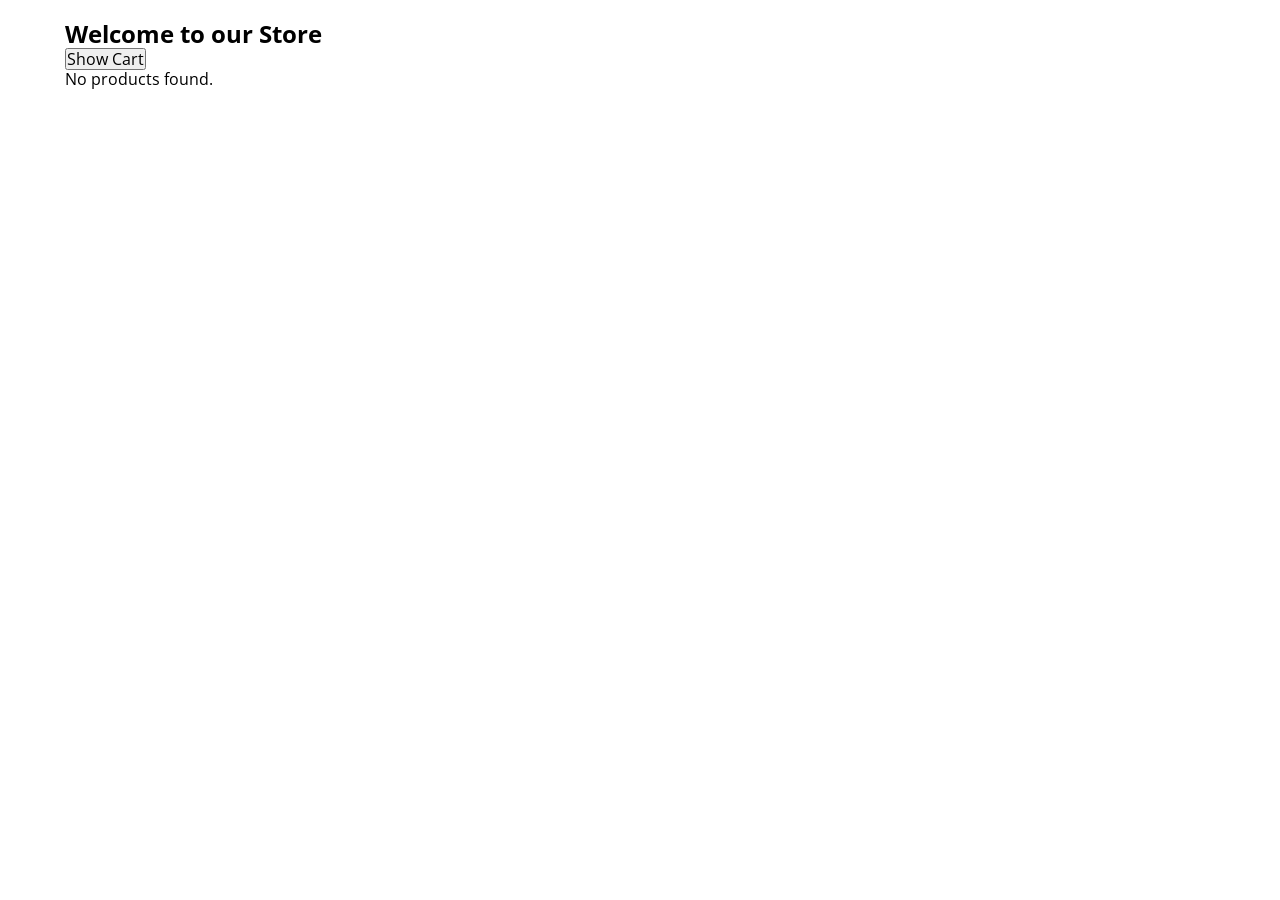
==== index.html @ 0ee9a149 "upload project structure and main files, with basic functions done" ====
<!DOCTYPE html>
<html lang="en">

<head>
    <meta charset="UTF-8">
    <meta name="viewport" content="width=device-width, initial-scale=1.0">
    <meta name="description" content="E-Commerce Store Application">
    <meta name="author" content="Amr Khaled">
    <title>E-Commerce Store</title>
    <meta property="og:title" content="E-Commerce Store Application">
    <meta property="og:description" content="Browse and shop products in our E-Commerce Store.">
    <meta property="og:type" content="website">
    <!-- Font Awesome Library -->
    <link rel="stylesheet" href="css/all.min.css">
    <!-- Render All Elements Normally -->
    <link rel="stylesheet" href="css/normalize.css">
    <!-- Main CSS File -->
    <link rel="stylesheet" href="css/styles.css">
    <!-- Google Fonts -->
    <link rel="preconnect" href="https://fonts.googleapis.com">
    <link rel="preconnect" href="https://fonts.gstatic.com" crossorigin>
    <link href="https://fonts.googleapis.com/css2?family=Open+Sans:ital,wght@0,300..800;1,300..800&display=swap"
        rel="stylesheet">
</head>

<body>
    <header>

    </header>
    <main>
        <div class="container">
            <h2>Welcome to our Store</h2>
            <button id="showCartBtn">Show Cart</button>
            <div class="products-grid" id="productsGrid">
                <!-- Products will be added here dynamically -->
            </div>
            <div class="status" id="status">
                <!-- Status will be added here dynamically -->
            </div>
        </div>
    </main>
    <footer>

    </footer>
    <script type="module" src="src/pages/home.js"></script>
</body>

</html>
---- css/styles.css ----
/* Start Variables */
:root {
    --main-color: #4D1FAB;
    --Secondary-color: #350c81;
    --error-color: #E74C3C;
    --success-color: #30BA67;
    --active-sun-color: #f39c12;
    --background-color: #f8f8f8;
    --default-background-color: #fff;
    --default-text-color: #000;
    --checked-color: #e5e5e5;
    --border-radius: 10px;
}

/* End Variables */

/* Start Global Rules  */
* {
    margin: 0;
    padding: 0;
    font-family: "Open Sans", sans-serif;
    -webkit-box-sizing: border-box;
    -moz-box-sizing: border-box;
    box-sizing: border-box;
}

html {
    margin: 0;
    scroll-behavior: smooth;
}

body {
    margin: 0;
    min-height: 100vh;
}

body.dark {
    --default-background-color: #1e2939;
    --checked-color: #374151;
    --background-color: #101828;
    --default-text-color: #e5e7eb;
}

ul {
    list-style: none;
    margin: 0;
    padding: 0;
}

.container {
    padding-left: 10px;
    padding-right: 10px;
    margin-left: auto;
    margin-right: auto;
}

::-webkit-scrollbar {
    width: 10px;
}

::-webkit-scrollbar-track {
    background: var(--background-color);
}

::-webkit-scrollbar-thumb {
    background: var(--main-color);
}

::-webkit-scrollbar-thumb:hover {
    background: var(--Secondary-color);
}

/* Small */
@media (min-width: 768px) {
    .container {
        width: 750px;
    }
}

/* Medium */
@media (min-width: 992px) {
    .container {
        width: 970px;
    }
}

/* Large */
@media (min-width: 1200px) {
    .container {
        width: 1170px;
    }
}

/* End Global Rules */

/* Start Header */


/* End Header */

/* Start Main */
main {
    padding: 20px 0;
}

main .products-grid,
main .cart-items {
    display: grid;
    grid-template-columns: repeat(auto-fit, minmax(200px, 1fr));
    gap: 20px;
}

.checkout-container {
    display: flex;
    flex-direction: row;
    justify-content: space-between;
    gap: 20px;
}

/* End Main */

/* Start Footer */


/* End Footer */
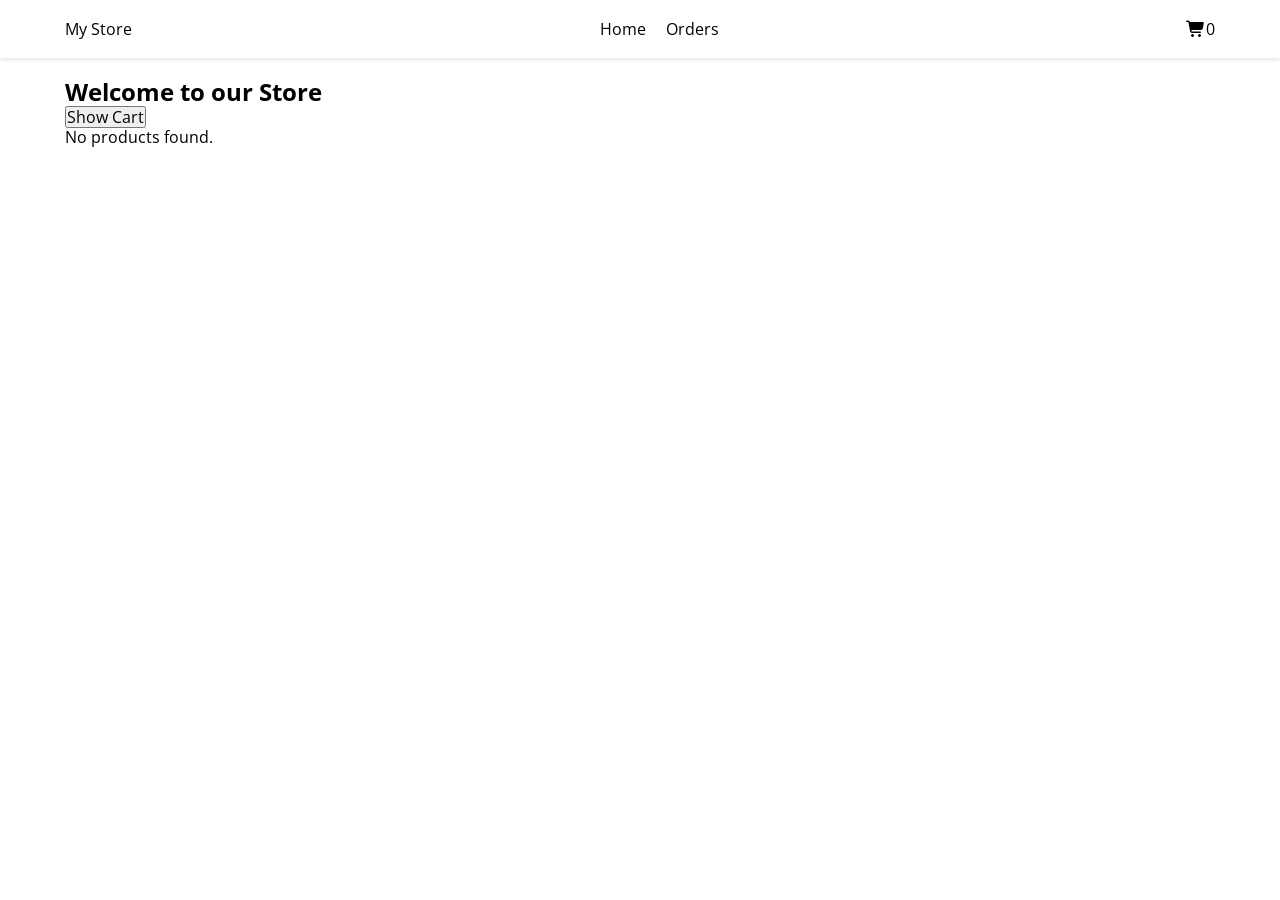
==== commit 9b02bcab: "feature: implement header component, cart count live update, and update styling for header navigatio" ====
--- a/index.html
+++ b/index.html
@@ -24,9 +24,6 @@
 </head>
 
 <body>
-    <header>
-
-    </header>
     <main>
         <div class="container">
             <h2>Welcome to our Store</h2>
--- a/css/styles.css
+++ b/css/styles.css
@@ -47,6 +47,11 @@
     padding: 0;
 }
 
+a {
+    text-decoration: none;
+    color: var(--default-text-color);
+}
+
 .container {
     padding-left: 10px;
     padding-right: 10px;
@@ -94,7 +99,22 @@
 /* End Global Rules */
 
 /* Start Header */
+header {
+    background-color: var(--default-background-color);
+    padding: 20px 0;
+    box-shadow: 0 2px 4px rgba(0, 0, 0, 0.1);
+}
 
+header .container.header-content {
+    display: flex;
+    align-items: center;
+    justify-content: space-between;
+}
+
+header .nav {
+    display: flex;
+    gap: 20px;
+}
 
 /* End Header */
 
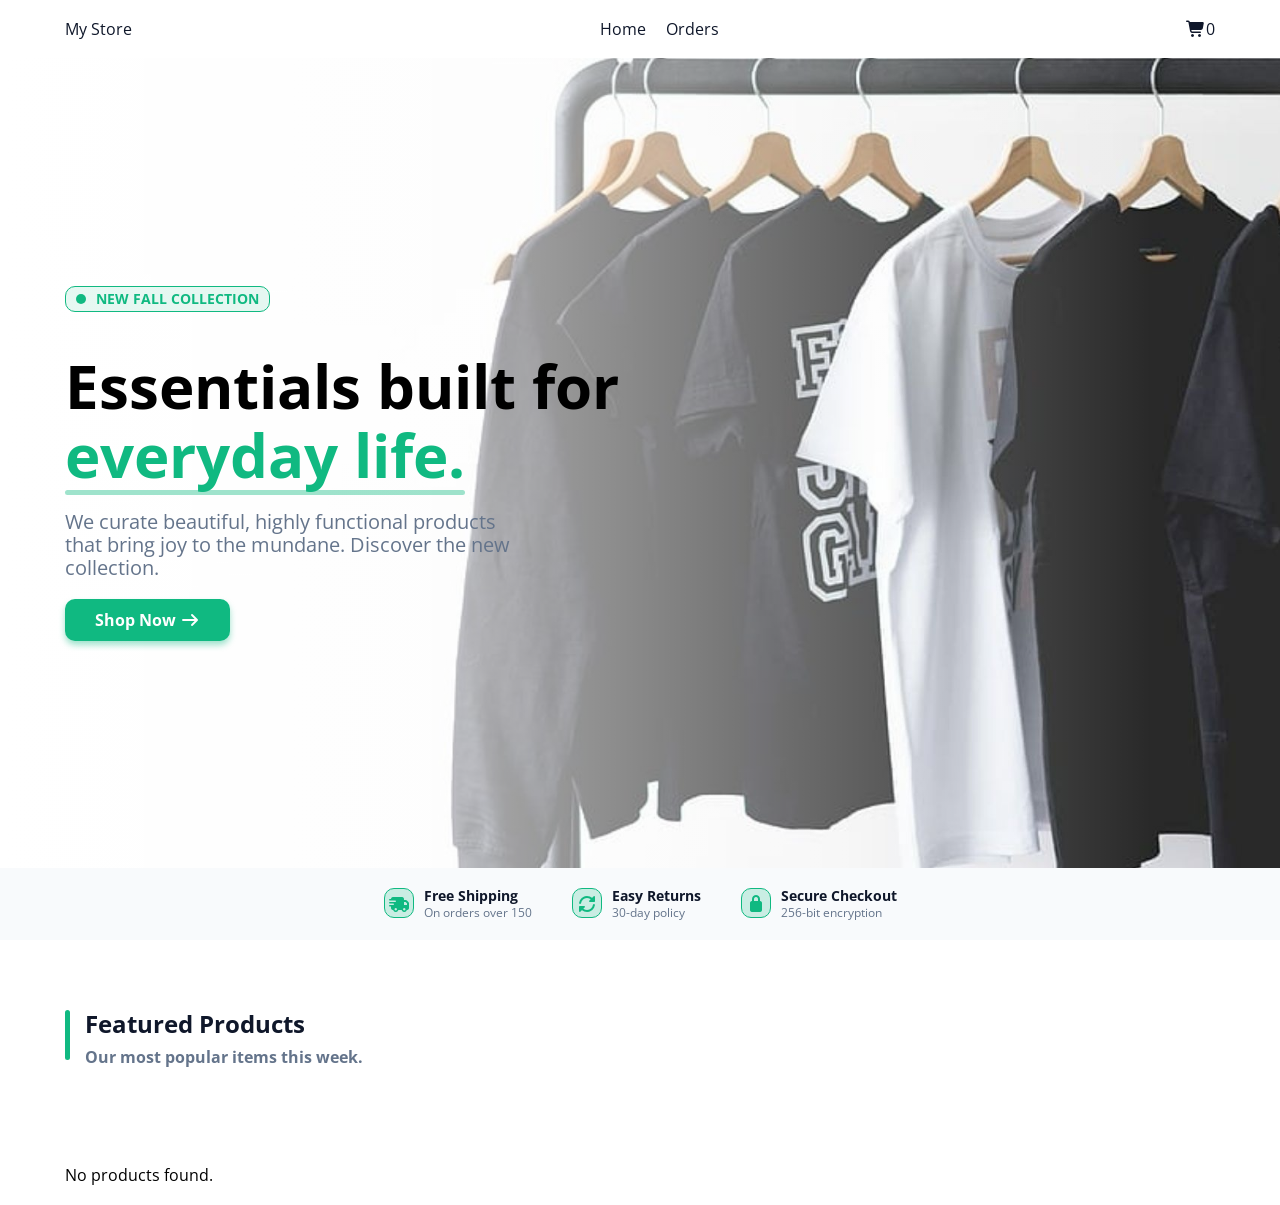
==== commit 0ee0387c: "feature: refactor CSS structure and update component styles for improved layout and design consisten" ====
--- a/index.html
+++ b/index.html
@@ -24,12 +24,47 @@
 </head>
 
 <body>
+    <div class="hero-section" role="region" aria-label="Hero Section">
+        <div class="container hero-content">
+            <p class="announce">New Fall Collection</p>
+            <h1>Essentials built for <span>everyday life.</span></h1>
+            <p class="description">We curate beautiful, highly functional products that bring joy to the mundane.
+                Discover the new collection.</p>
+            <button id="showProducts"><a href="#productsSection">Shop Now
+                    <i class="fa-solid fa-arrow-right"></i></a></button>
+        </div>
+    </div>
+    <div class="facts">
+        <div class="item">
+            <i class="fa-solid fa-truck-fast"></i>
+            <div class="info">
+                <h3>Free Shipping</h3>
+                <p>On orders over 150</p>
+            </div>
+        </div>
+        <div class="item">
+            <i class="fa-solid fa-rotate"></i>
+            <div class="info">
+                <h3>Easy Returns</h3>
+                <p>30-day policy</p>
+            </div>
+        </div>
+        <div class="item">
+            <i class="fa-solid fa-lock"></i>
+            <div class="info">
+                <h3>Secure Checkout</h3>
+                <p>256-bit encryption</p>
+            </div>
+        </div>
+    </div>
     <main>
         <div class="container">
-            <h2>Welcome to our Store</h2>
-            <button id="showCartBtn">Show Cart</button>
-            <div class="products-grid" id="productsGrid">
-                <!-- Products will be added here dynamically -->
+            <div class="products-section" id="productsSection">
+                <h2>Featured Products</h2>
+                <h4>Our most popular items this week.</h4>
+                <div class="products-grid" id="productsGrid">
+                    <!-- Products will be added here dynamically -->
+                </div>
             </div>
             <div class="status" id="status">
                 <!-- Status will be added here dynamically -->
--- a/css/styles.css
+++ b/css/styles.css
@@ -1,145 +1,19 @@
-/* Start Variables */
-:root {
-    --main-color: #4D1FAB;
-    --Secondary-color: #350c81;
-    --error-color: #E74C3C;
-    --success-color: #30BA67;
-    --active-sun-color: #f39c12;
-    --background-color: #f8f8f8;
-    --default-background-color: #fff;
-    --default-text-color: #000;
-    --checked-color: #e5e5e5;
-    --border-radius: 10px;
-}
+@import 'utils/variables.css';
 
-/* End Variables */
+@import 'base/reset.css';
+@import 'base/global.css';
 
-/* Start Global Rules  */
-* {
-    margin: 0;
-    padding: 0;
-    font-family: "Open Sans", sans-serif;
-    -webkit-box-sizing: border-box;
-    -moz-box-sizing: border-box;
-    box-sizing: border-box;
-}
+@import 'layout/grid.css';
+@import 'layout/header.css';
+@import 'layout/footer.css';
+@import 'layout/main.css';
 
-html {
-    margin: 0;
-    scroll-behavior: smooth;
-}
+@import 'pages/home.css';
+@import 'pages/product.css';
+@import 'pages/cart.css';
+@import 'pages/checkout.css';
+@import 'pages/orders.css';
 
-body {
-    margin: 0;
-    min-height: 100vh;
-}
+@import 'components/productCard.css';
 
-body.dark {
-    --default-background-color: #1e2939;
-    --checked-color: #374151;
-    --background-color: #101828;
-    --default-text-color: #e5e7eb;
-}
-
-ul {
-    list-style: none;
-    margin: 0;
-    padding: 0;
-}
-
-a {
-    text-decoration: none;
-    color: var(--default-text-color);
-}
-
-.container {
-    padding-left: 10px;
-    padding-right: 10px;
-    margin-left: auto;
-    margin-right: auto;
-}
-
-::-webkit-scrollbar {
-    width: 10px;
-}
-
-::-webkit-scrollbar-track {
-    background: var(--background-color);
-}
-
-::-webkit-scrollbar-thumb {
-    background: var(--main-color);
-}
-
-::-webkit-scrollbar-thumb:hover {
-    background: var(--Secondary-color);
-}
-
-/* Small */
-@media (min-width: 768px) {
-    .container {
-        width: 750px;
-    }
-}
-
-/* Medium */
-@media (min-width: 992px) {
-    .container {
-        width: 970px;
-    }
-}
-
-/* Large */
-@media (min-width: 1200px) {
-    .container {
-        width: 1170px;
-    }
-}
-
-/* End Global Rules */
-
-/* Start Header */
-header {
-    background-color: var(--default-background-color);
-    padding: 20px 0;
-    box-shadow: 0 2px 4px rgba(0, 0, 0, 0.1);
-}
-
-header .container.header-content {
-    display: flex;
-    align-items: center;
-    justify-content: space-between;
-}
-
-header .nav {
-    display: flex;
-    gap: 20px;
-}
-
-/* End Header */
-
-/* Start Main */
-main {
-    padding: 20px 0;
-}
-
-main .products-grid,
-main .cart-items {
-    display: grid;
-    grid-template-columns: repeat(auto-fit, minmax(200px, 1fr));
-    gap: 20px;
-}
-
-.checkout-container {
-    display: flex;
-    flex-direction: row;
-    justify-content: space-between;
-    gap: 20px;
-}
-
-/* End Main */
-
-/* Start Footer */
-
-
-/* End Footer */+@import 'utils/scrollbar.css';
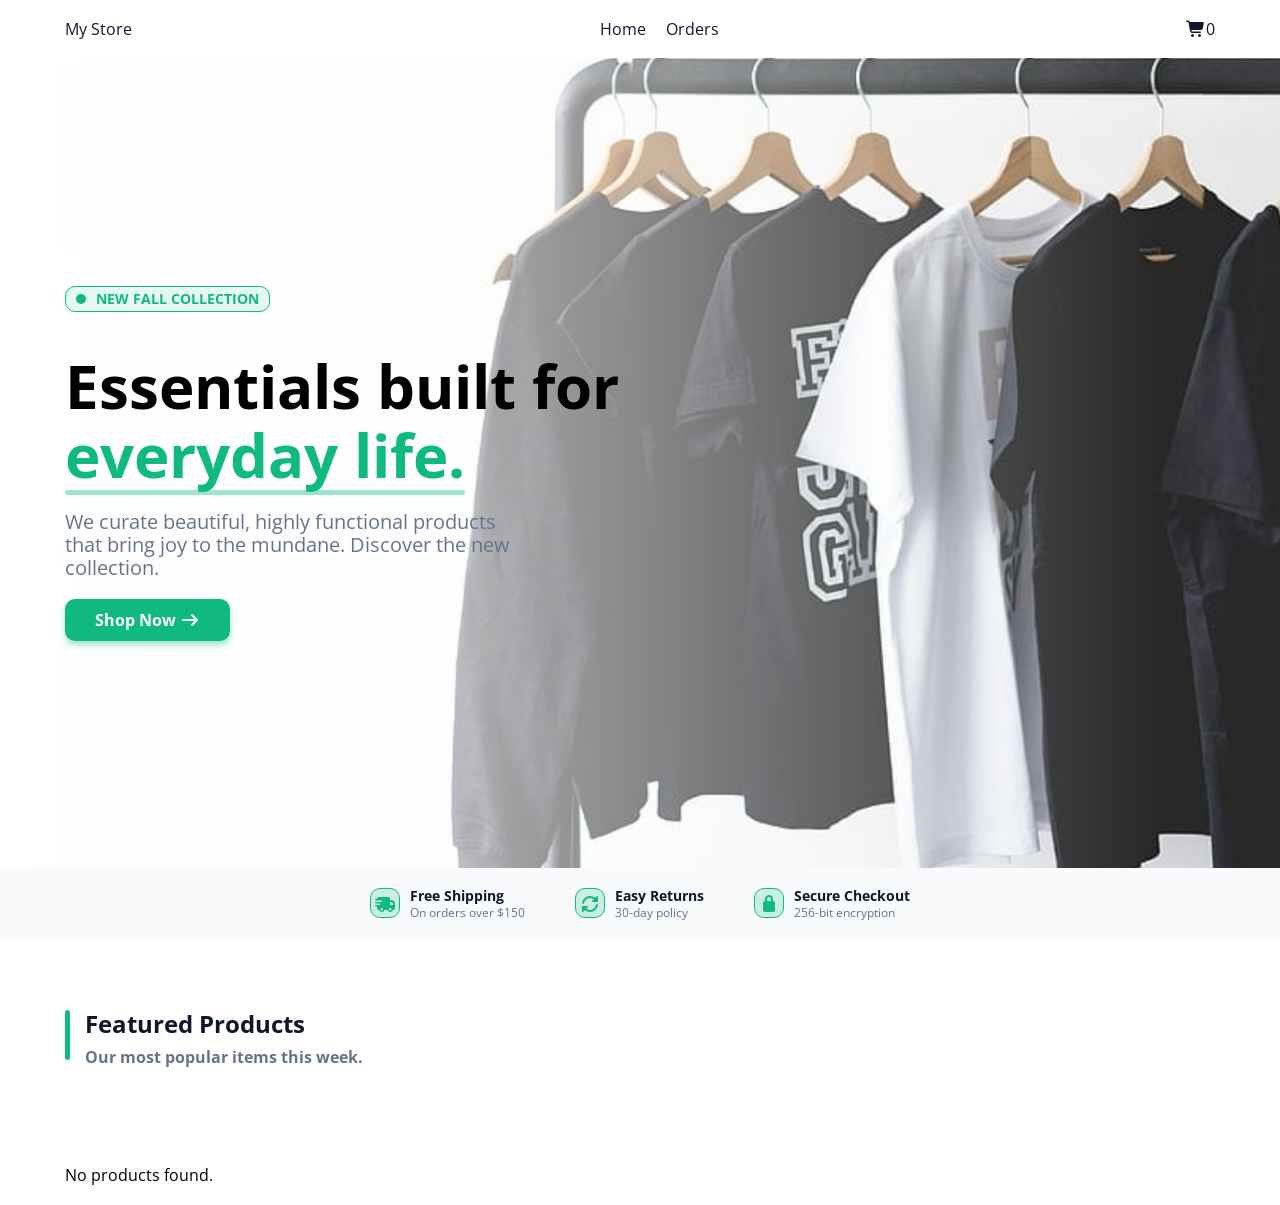
==== commit 5536fdcc: "feature: update README structure, enhance product card details page view, and improve home page resp" ====
--- a/index.html
+++ b/index.html
@@ -39,7 +39,7 @@
             <i class="fa-solid fa-truck-fast"></i>
             <div class="info">
                 <h3>Free Shipping</h3>
-                <p>On orders over 150</p>
+                <p>On orders over $150</p>
             </div>
         </div>
         <div class="item">
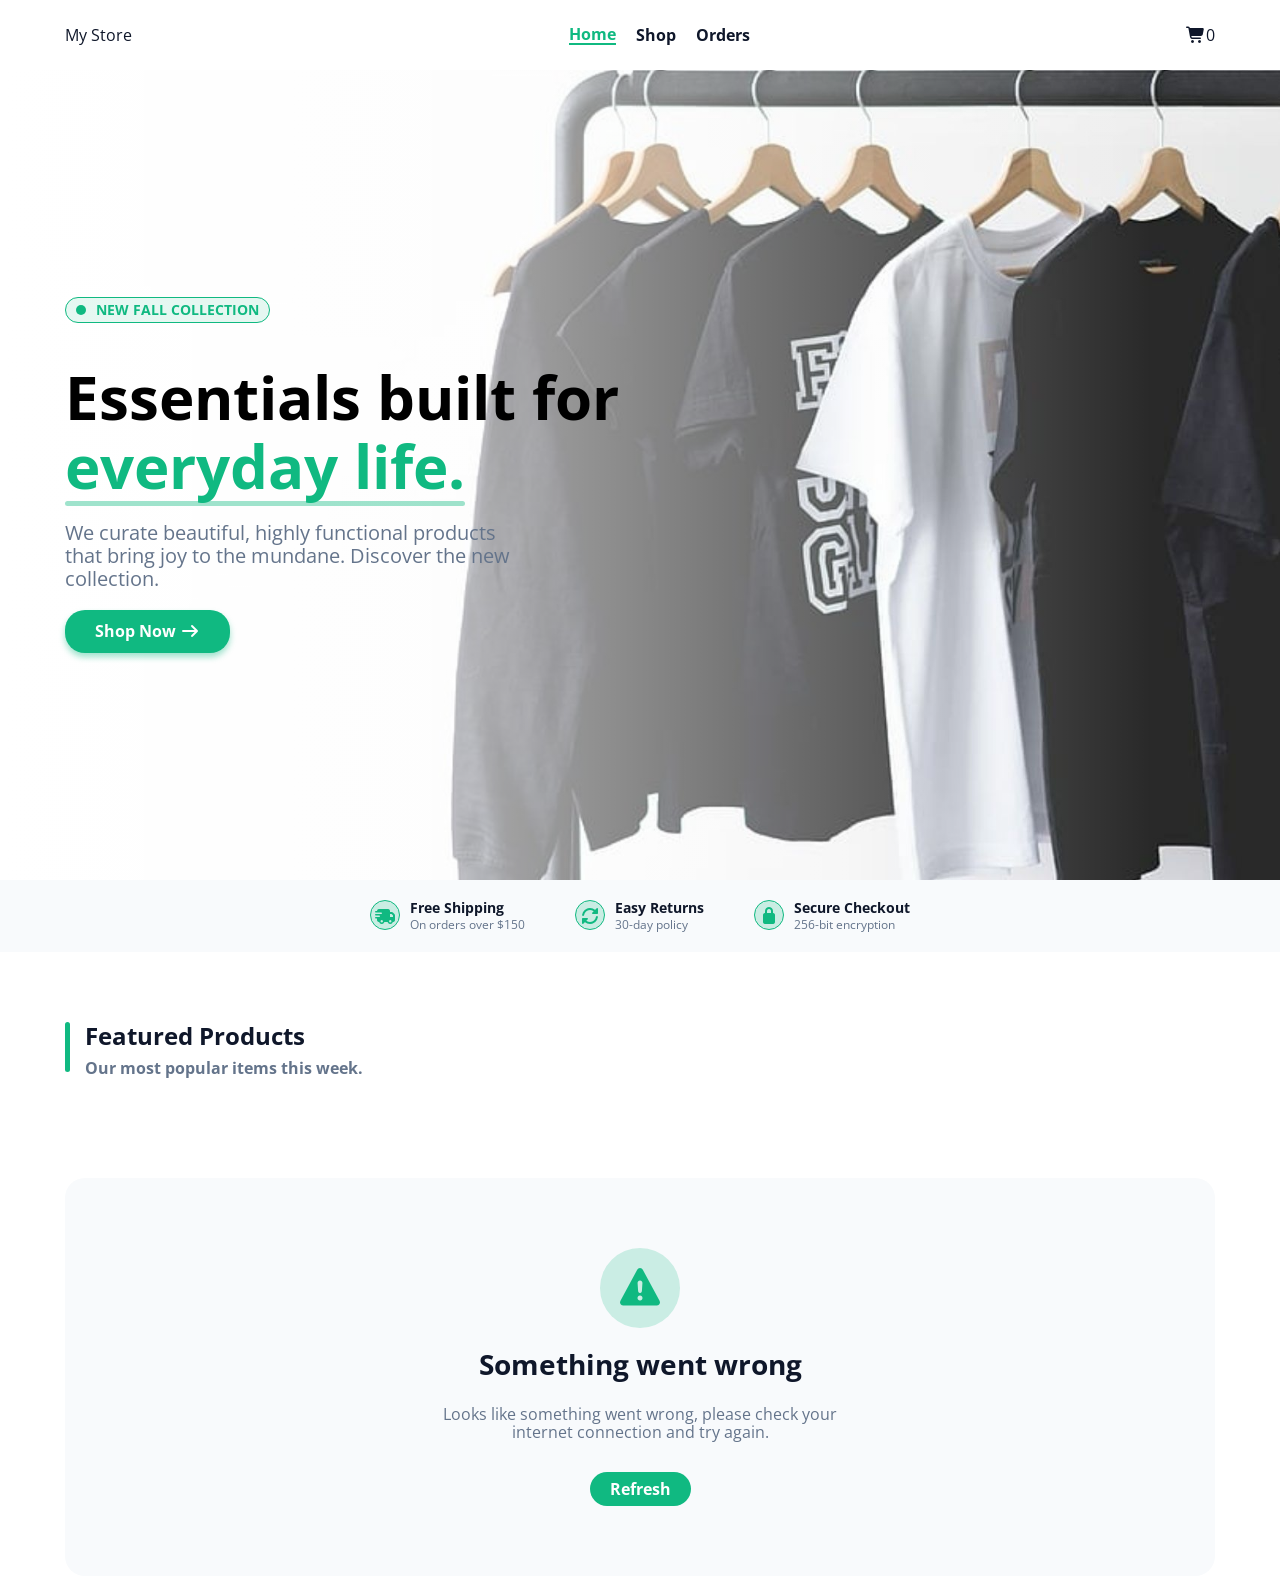
==== commit b0a85c3c: "feature: update README for version 2.0.0, add shop page and enhance it with search bar, categories f" ====
--- a/index.html
+++ b/index.html
@@ -30,7 +30,7 @@
             <h1>Essentials built for <span>everyday life.</span></h1>
             <p class="description">We curate beautiful, highly functional products that bring joy to the mundane.
                 Discover the new collection.</p>
-            <button id="showProducts"><a href="#productsSection">Shop Now
+            <button id="showProducts"><a href="shop.html">Shop Now
                     <i class="fa-solid fa-arrow-right"></i></a></button>
         </div>
     </div>
--- a/css/styles.css
+++ b/css/styles.css
@@ -13,7 +13,9 @@
 @import 'pages/cart.css';
 @import 'pages/checkout.css';
 @import 'pages/orders.css';
+@import 'pages/shop.css';
 
 @import 'components/productCard.css';
+@import 'components/mainTitle.css';
 
 @import 'utils/scrollbar.css';
